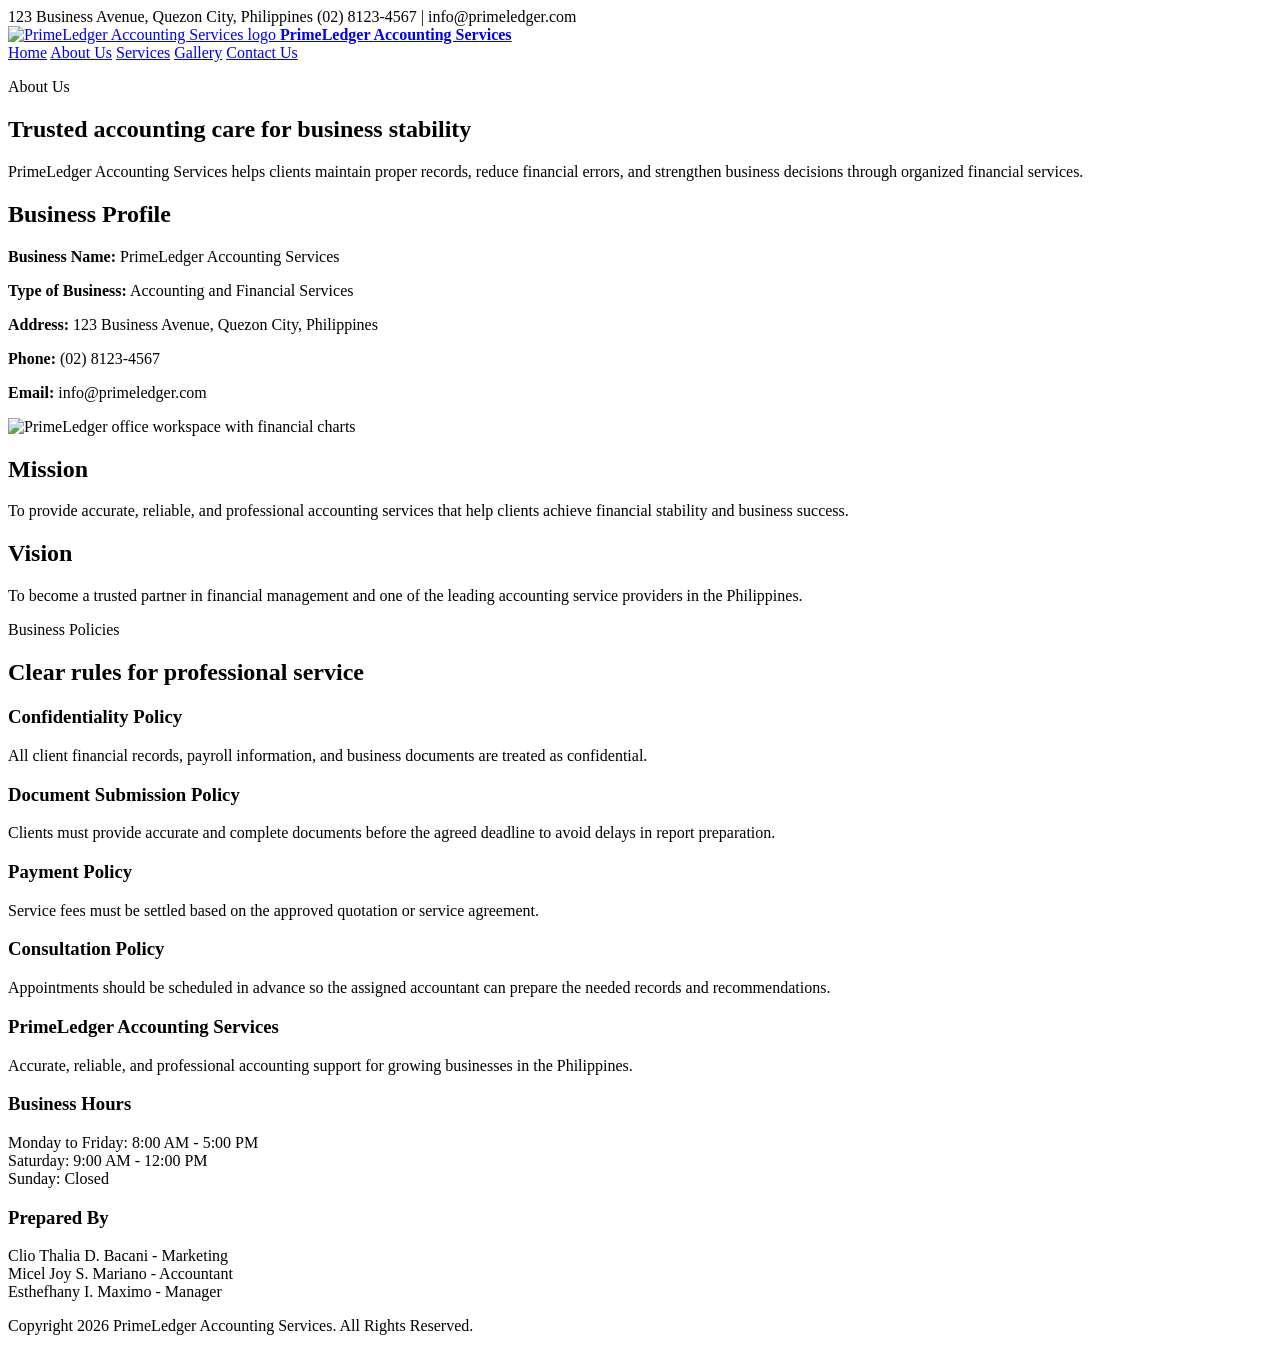
==== about.html @ 0c1c7167 "Add About Us page with business details and policies This file contains the complete HTML structure " ====
<!DOCTYPE html>
<html lang="en">
<head>
    <meta charset="UTF-8">
    <meta name="viewport" content="width=device-width, initial-scale=1.0">
    <title>About Us | PrimeLedger Accounting Services</title>
    <link rel="stylesheet" href="assets/style.css">
</head>
<body>
    <div class="topbar">
        <div class="wrap topbar-inner">
            <span>123 Business Avenue, Quezon City, Philippines</span>
            <span>(02) 8123-4567 | info@primeledger.com</span>
        </div>
    </div>
    <header class="site-header">
        <div class="wrap nav-inner">
            <a class="brand" href="index.html">
                <img src="assets/images/logo.svg" alt="PrimeLedger Accounting Services logo">
                <strong>PrimeLedger <span>Accounting Services</span></strong>
            </a>
            <nav class="nav-links" aria-label="Main navigation">
                <a href="index.html">Home</a>
                <a class="active" href="about.html">About Us</a>
                <a href="services.html">Services</a>
                <a href="gallery.html">Gallery</a>
                <a href="contact.html">Contact Us</a>
            </nav>
        </div>
    </header>
    <main>
        <section class="page-hero">
            <div class="wrap">
                <p class="eyebrow">About Us</p>
                <h1>Trusted accounting care for business stability</h1>
                <p>PrimeLedger Accounting Services helps clients maintain proper records, reduce financial errors, and strengthen business decisions through organized financial services.</p>
            </div>
        </section>

        <section class="wrap section split">
            <div>
                <h2>Business Profile</h2>
                <p><strong>Business Name:</strong> PrimeLedger Accounting Services</p>
                <p><strong>Type of Business:</strong> Accounting and Financial Services</p>
                <p><strong>Address:</strong> 123 Business Avenue, Quezon City, Philippines</p>
                <p><strong>Phone:</strong> (02) 8123-4567</p>
                <p><strong>Email:</strong> info@primeledger.com</p>
            </div>
            <img class="rounded-image" src="assets/images/office-hero.svg" alt="PrimeLedger office workspace with financial charts">
        </section>

        <section class="band">
            <div class="wrap section card-grid two">
                <article class="card">
                    <h2>Mission</h2>
                    <p>To provide accurate, reliable, and professional accounting services that help clients achieve financial stability and business success.</p>
                </article>
                <article class="card">
                    <h2>Vision</h2>
                    <p>To become a trusted partner in financial management and one of the leading accounting service providers in the Philippines.</p>
                </article>
            </div>
        </section>

        <section class="wrap section">
            <div class="section-title">
                <p class="eyebrow">Business Policies</p>
                <h2>Clear rules for professional service</h2>
            </div>
            <div class="card-grid two">
                <article class="card">
                    <h3>Confidentiality Policy</h3>
                    <p>All client financial records, payroll information, and business documents are treated as confidential.</p>
                </article>
                <article class="card">
                    <h3>Document Submission Policy</h3>
                    <p>Clients must provide accurate and complete documents before the agreed deadline to avoid delays in report preparation.</p>
                </article>
                <article class="card">
                    <h3>Payment Policy</h3>
                    <p>Service fees must be settled based on the approved quotation or service agreement.</p>
                </article>
                <article class="card">
                    <h3>Consultation Policy</h3>
                    <p>Appointments should be scheduled in advance so the assigned accountant can prepare the needed records and recommendations.</p>
                </article>
            </div>
        </section>
    </main>
    <footer class="site-footer">
        <div class="wrap footer-grid">
            <section>
                <h3>PrimeLedger Accounting Services</h3>
                <p>Accurate, reliable, and professional accounting support for growing businesses in the Philippines.</p>
            </section>
            <section>
                <h3>Business Hours</h3>
                <p>Monday to Friday: 8:00 AM - 5:00 PM<br>Saturday: 9:00 AM - 12:00 PM<br>Sunday: Closed</p>
            </section>
            <section>
                <h3>Prepared By</h3>
                <p>Clio Thalia D. Bacani - Marketing<br>Micel Joy S. Mariano - Accountant<br>Esthefhany I. Maximo - Manager</p>
            </section>
        </div>
        <p class="copyright">Copyright 2026 PrimeLedger Accounting Services. All Rights Reserved.</p>
    </footer>
</body>
</html>
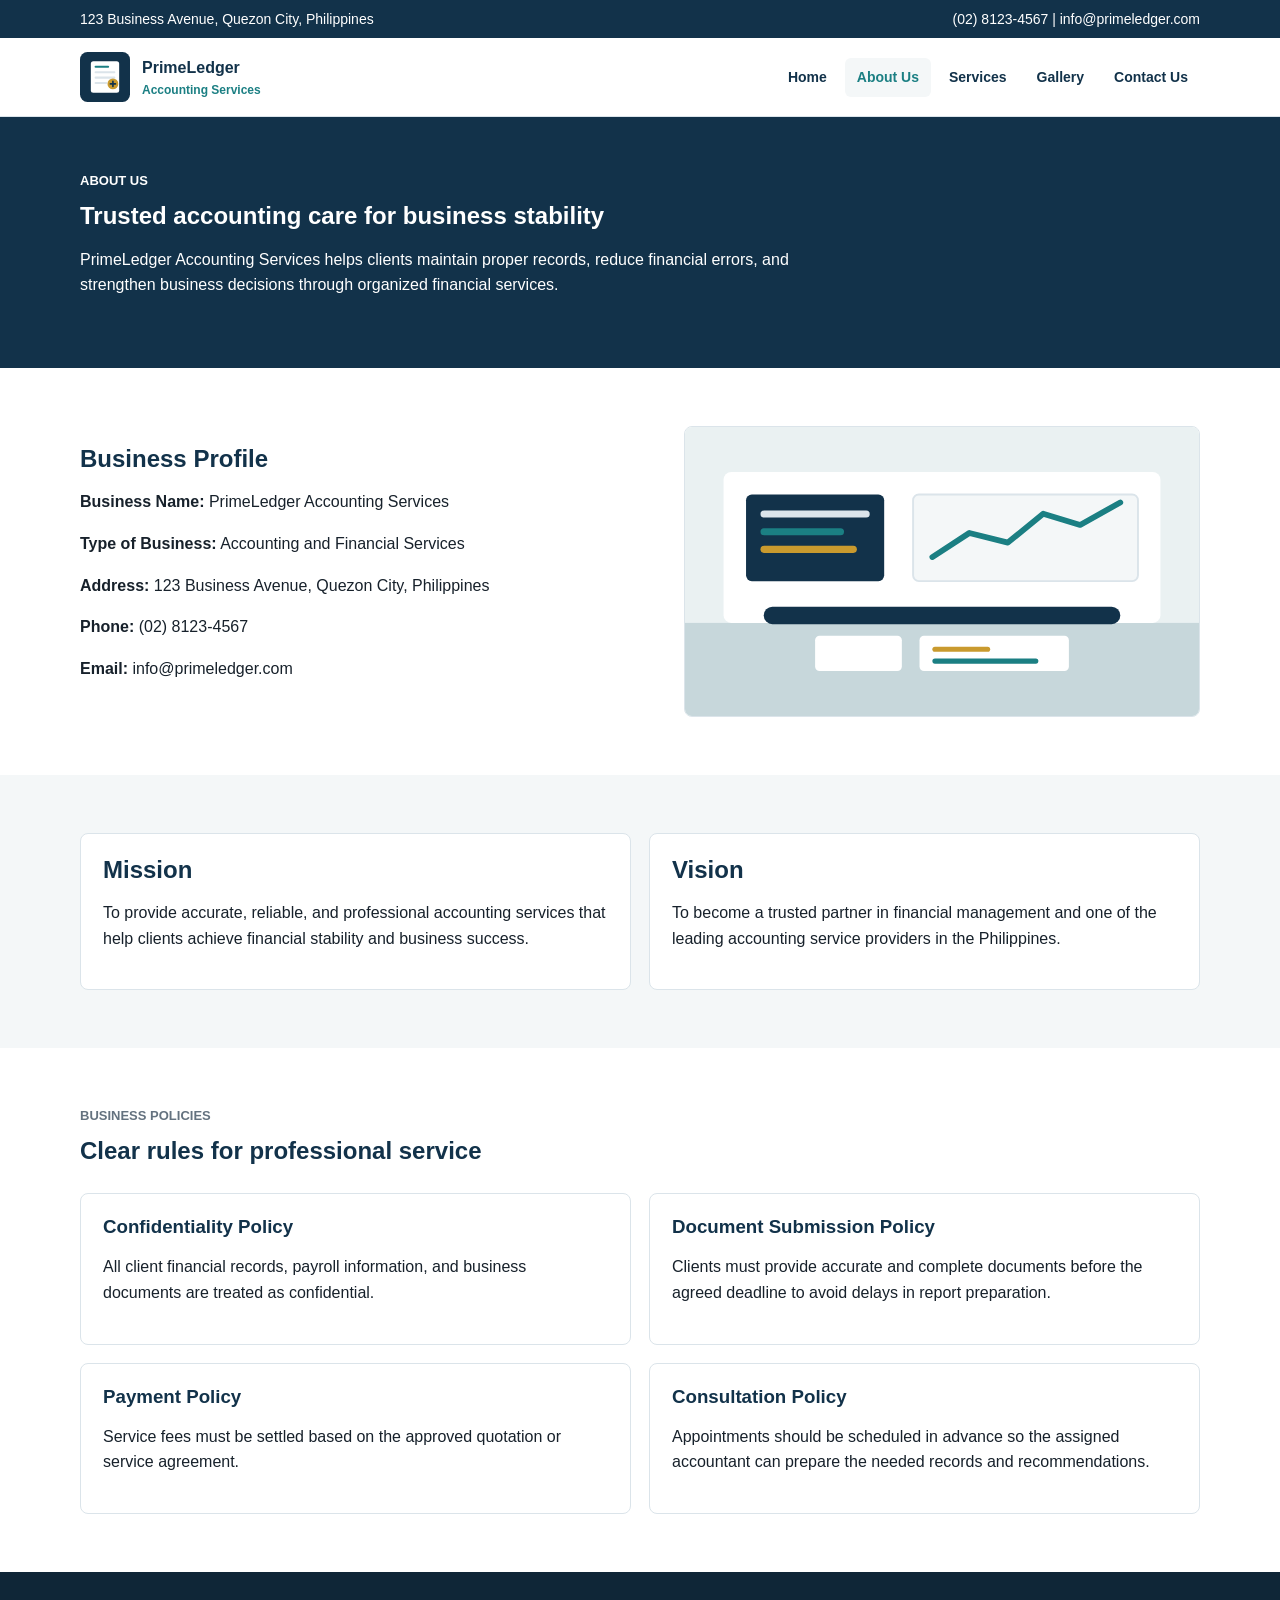
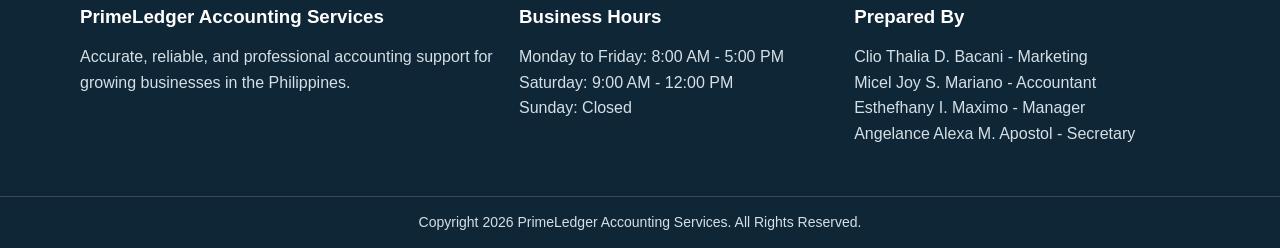
==== commit d960cf2d: "Add secretary to footer on about.html" ====
--- a/about.html
+++ b/about.html
@@ -99,7 +99,7 @@
             </section>
             <section>
                 <h3>Prepared By</h3>
-                <p>Clio Thalia D. Bacani - Marketing<br>Micel Joy S. Mariano - Accountant<br>Esthefhany I. Maximo - Manager</p>
+                <p>Clio Thalia D. Bacani - Marketing<br>Micel Joy S. Mariano - Accountant<br>Esthefhany I. Maximo - Manager<br>Angelance Alexa M. Apostol - Secretary</p>
             </section>
         </div>
         <p class="copyright">Copyright 2026 PrimeLedger Accounting Services. All Rights Reserved.</p>
--- a/assets/style.css
+++ b/assets/style.css
@@ -0,0 +1,410 @@
+:root {
+    --navy: #12324a;
+    --teal: #1b7f83;
+    --gold: #c99a2e;
+    --ink: #17212b;
+    --muted: #64727f;
+    --line: #dbe4ea;
+    --soft: #f4f7f8;
+    --white: #ffffff;
+}
+
+* {
+    box-sizing: border-box;
+}
+
+body {
+    margin: 0;
+    font-family: Arial, Helvetica, sans-serif;
+    color: var(--ink);
+    background: var(--white);
+    line-height: 1.6;
+}
+
+img {
+    display: block;
+    max-width: 100%;
+}
+
+.wrap {
+    width: min(1120px, calc(100% - 32px));
+    margin: 0 auto;
+}
+
+.topbar {
+    background: var(--navy);
+    color: var(--white);
+    font-size: 14px;
+}
+
+.topbar-inner,
+.nav-inner {
+    display: flex;
+    justify-content: space-between;
+    gap: 16px;
+    align-items: center;
+    flex-wrap: wrap;
+}
+
+.topbar-inner {
+    padding: 8px 0;
+}
+
+.site-header {
+    background: var(--white);
+    border-bottom: 1px solid var(--line);
+    position: sticky;
+    top: 0;
+    z-index: 5;
+}
+
+.nav-inner {
+    padding: 14px 0;
+}
+
+.brand {
+    display: flex;
+    align-items: center;
+    gap: 12px;
+    color: var(--navy);
+    text-decoration: none;
+}
+
+.brand img {
+    width: 50px;
+    height: 50px;
+}
+
+.brand span {
+    display: block;
+    color: var(--teal);
+    font-size: 12px;
+}
+
+.nav-links {
+    display: flex;
+    gap: 6px;
+    flex-wrap: wrap;
+}
+
+.nav-links a {
+    color: var(--navy);
+    text-decoration: none;
+    padding: 8px 12px;
+    border-radius: 6px;
+    font-weight: 700;
+    font-size: 14px;
+}
+
+.nav-links a:hover,
+.nav-links a.active {
+    background: var(--soft);
+    color: var(--teal);
+}
+
+.hero {
+    min-height: 520px;
+    display: flex;
+    align-items: center;
+    background: linear-gradient(rgba(18, 50, 74, 0.88), rgba(18, 50, 74, 0.78)), url("images/office-hero.svg");
+    background-size: cover;
+    background-position: center;
+    color: var(--white);
+}
+
+.hero-content {
+    padding: 70px 0;
+}
+
+.eyebrow {
+    margin: 0 0 10px;
+    color: var(--gold);
+    font-size: 13px;
+    font-weight: 800;
+    text-transform: uppercase;
+}
+
+h1,
+h2,
+h3 {
+    color: var(--navy);
+    line-height: 1.18;
+    margin: 0 0 14px;
+}
+
+.hero h1 {
+    color: var(--white);
+    font-size: clamp(36px, 6vw, 66px);
+    max-width: 860px;
+}
+
+.hero p {
+    max-width: 720px;
+    font-size: 18px;
+}
+
+.page-hero {
+    background: var(--navy);
+    color: var(--white);
+    padding: 54px 0;
+}
+
+.page-hero h1,
+.page-hero p {
+    color: var(--white);
+}
+
+.page-hero p {
+    max-width: 760px;
+}
+
+.actions {
+    display: flex;
+    gap: 12px;
+    flex-wrap: wrap;
+    margin-top: 24px;
+}
+
+.button {
+    display: inline-block;
+    border: 0;
+    border-radius: 6px;
+    background: var(--gold);
+    color: var(--navy);
+    padding: 11px 18px;
+    font: inherit;
+    font-weight: 800;
+    text-decoration: none;
+    cursor: pointer;
+}
+
+.button-light {
+    background: var(--white);
+}
+
+.section {
+    padding: 58px 0;
+}
+
+.band {
+    background: var(--soft);
+}
+
+.split {
+    display: grid;
+    grid-template-columns: 1.05fr 0.95fr;
+    gap: 34px;
+    align-items: center;
+}
+
+.rounded-image,
+.gallery-card,
+.card,
+.contact-form {
+    border: 1px solid var(--line);
+    border-radius: 8px;
+    background: var(--white);
+}
+
+.rounded-image {
+    overflow: hidden;
+}
+
+.section-title {
+    max-width: 760px;
+    margin-bottom: 28px;
+}
+
+.section-title p,
+.muted {
+    color: var(--muted);
+}
+
+.card-grid {
+    display: grid;
+    gap: 18px;
+}
+
+.card-grid.two {
+    grid-template-columns: repeat(2, 1fr);
+}
+
+.card-grid.three {
+    grid-template-columns: repeat(3, 1fr);
+}
+
+.card-grid.four {
+    grid-template-columns: repeat(4, 1fr);
+}
+
+.card,
+.contact-form {
+    padding: 22px;
+}
+
+.icon {
+    width: 56px;
+    height: 56px;
+    margin-bottom: 14px;
+}
+
+.price {
+    color: var(--teal);
+    font-weight: 800;
+}
+
+.stats {
+    display: grid;
+    grid-template-columns: repeat(3, 1fr);
+    gap: 12px;
+    margin-top: 22px;
+}
+
+.stats div {
+    border-left: 4px solid var(--teal);
+    background: var(--soft);
+    border-radius: 6px;
+    padding: 16px;
+}
+
+.stats strong {
+    display: block;
+    color: var(--navy);
+    font-size: 26px;
+}
+
+.price-table {
+    width: 100%;
+    border-collapse: collapse;
+    background: var(--white);
+    border: 1px solid var(--line);
+}
+
+.price-table th,
+.price-table td {
+    padding: 14px;
+    border-bottom: 1px solid var(--line);
+    text-align: left;
+    vertical-align: top;
+}
+
+.price-table th {
+    background: var(--navy);
+    color: var(--white);
+}
+
+.gallery-grid {
+    display: grid;
+    grid-template-columns: repeat(3, 1fr);
+    gap: 18px;
+}
+
+.gallery-card {
+    margin: 0;
+    overflow: hidden;
+}
+
+.gallery-card figcaption {
+    padding: 16px;
+}
+
+.gallery-card strong,
+.gallery-card span {
+    display: block;
+}
+
+.gallery-card span {
+    color: var(--muted);
+}
+
+.contact-layout {
+    display: grid;
+    grid-template-columns: 0.85fr 1.15fr;
+    gap: 24px;
+    align-items: start;
+}
+
+label {
+    display: block;
+    color: var(--navy);
+    font-weight: 700;
+    margin-bottom: 6px;
+}
+
+input,
+select,
+textarea {
+    width: 100%;
+    margin-bottom: 14px;
+    padding: 11px 12px;
+    border: 1px solid #c8d5dc;
+    border-radius: 6px;
+    font: inherit;
+}
+
+textarea {
+    min-height: 130px;
+    resize: vertical;
+}
+
+.notice {
+    border-radius: 6px;
+    padding: 12px 14px;
+    font-weight: 700;
+}
+
+.notice.success {
+    background: #e7f6ef;
+    color: #17633e;
+}
+
+.notice.error {
+    background: #fdeceb;
+    color: #8e2b25;
+}
+
+.site-footer {
+    background: #0f2637;
+    color: var(--white);
+}
+
+.footer-grid {
+    display: grid;
+    grid-template-columns: 1.2fr 0.9fr 1fr;
+    gap: 24px;
+    padding: 34px 0;
+}
+
+.site-footer h3 {
+    color: var(--white);
+}
+
+.site-footer p {
+    color: #d4e0e6;
+}
+
+.copyright {
+    border-top: 1px solid rgba(255, 255, 255, 0.16);
+    margin: 0;
+    padding: 14px;
+    text-align: center;
+    color: #d4e0e6;
+    font-size: 14px;
+}
+
+@media (max-width: 920px) {
+    .split,
+    .contact-layout,
+    .footer-grid,
+    .card-grid.two,
+    .card-grid.three,
+    .card-grid.four,
+    .gallery-grid,
+    .stats {
+        grid-template-columns: 1fr;
+    }
+
+    .hero {
+        min-height: auto;
+    }
+}
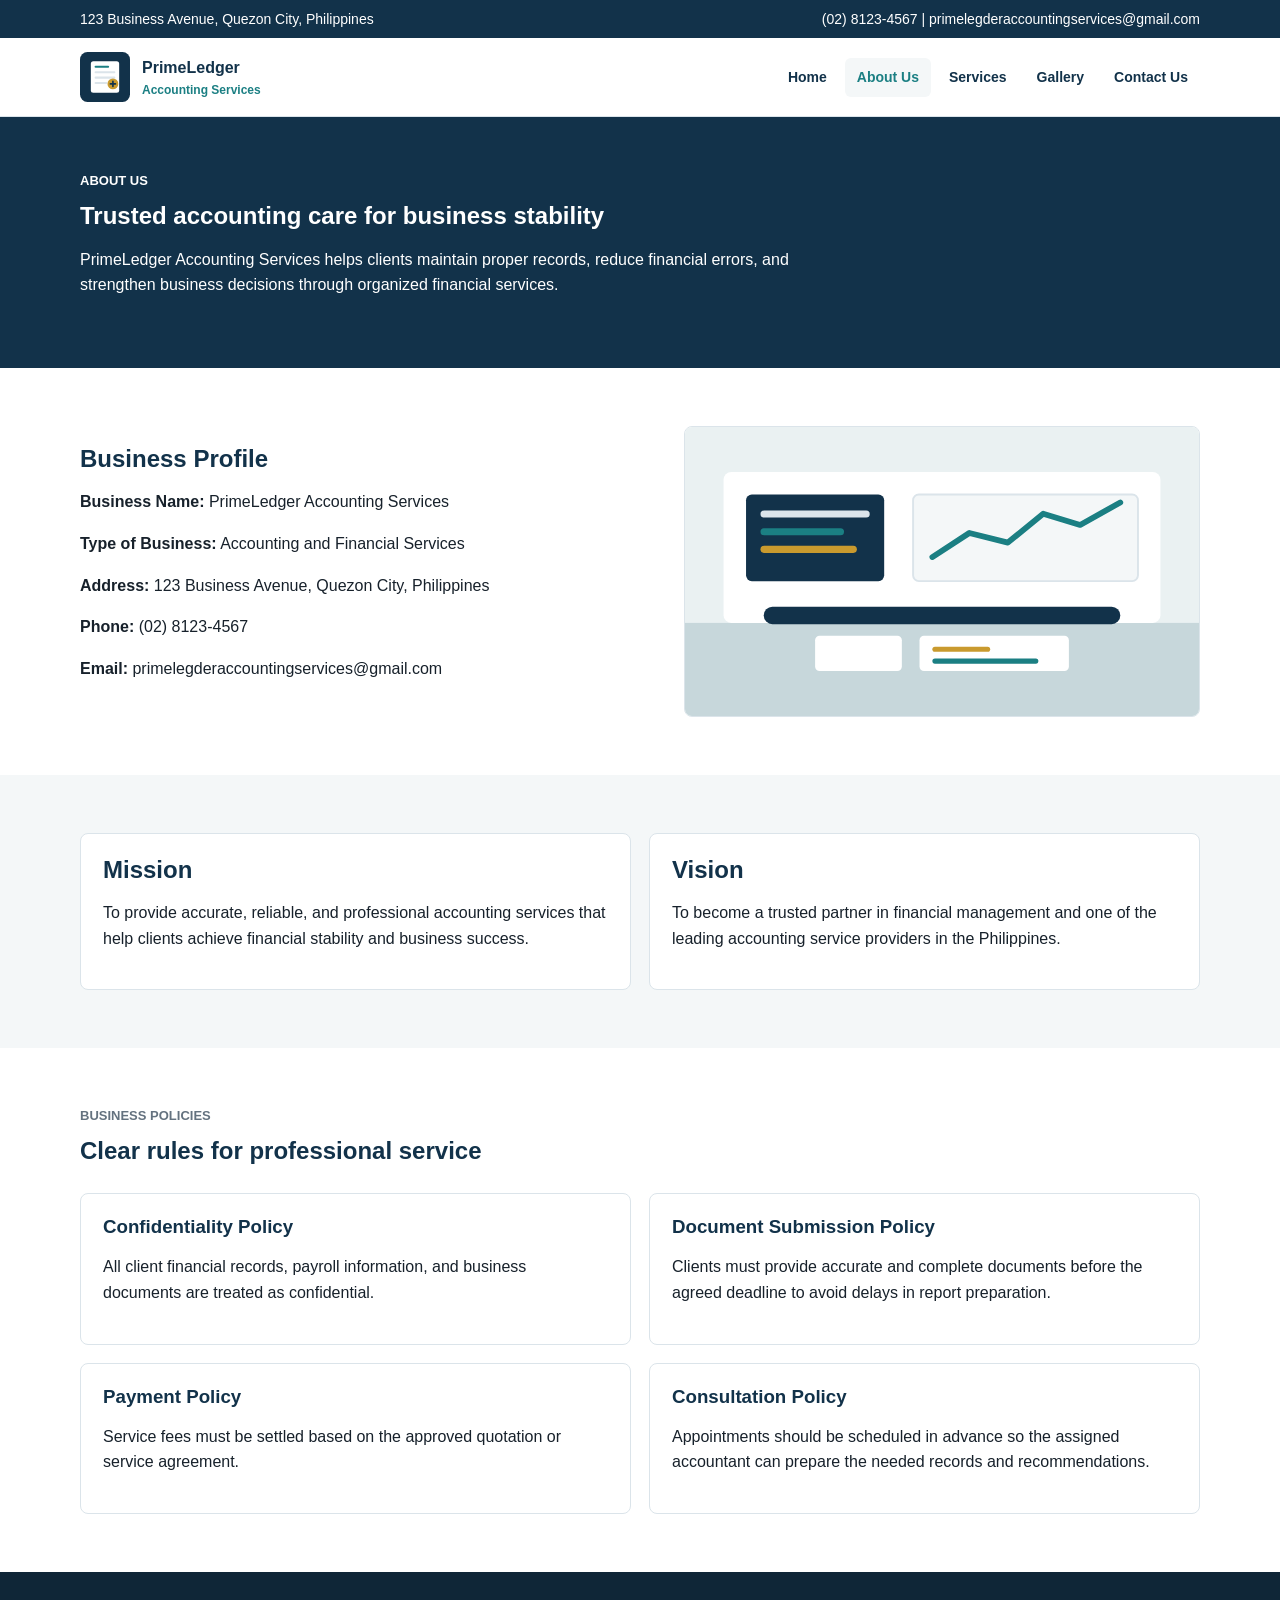
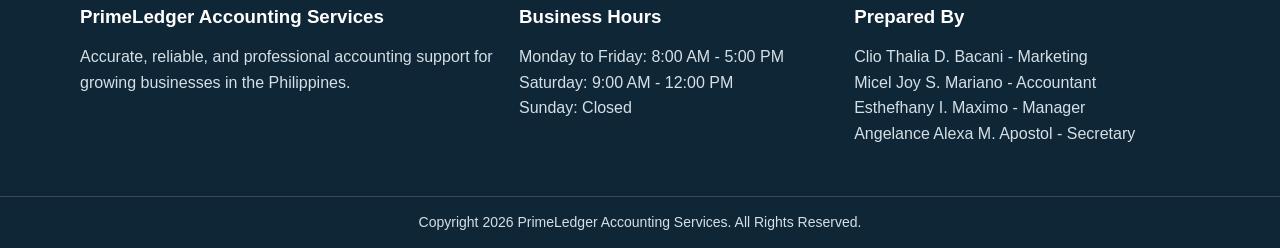
==== commit fd83849e: "Update email address on about.html" ====
--- a/about.html
+++ b/about.html
@@ -10,7 +10,7 @@
     <div class="topbar">
         <div class="wrap topbar-inner">
             <span>123 Business Avenue, Quezon City, Philippines</span>
-            <span>(02) 8123-4567 | info@primeledger.com</span>
+            <span>(02) 8123-4567 | primelegderaccountingservices@gmail.com</span>
         </div>
     </div>
     <header class="site-header">
@@ -44,7 +44,7 @@
                 <p><strong>Type of Business:</strong> Accounting and Financial Services</p>
                 <p><strong>Address:</strong> 123 Business Avenue, Quezon City, Philippines</p>
                 <p><strong>Phone:</strong> (02) 8123-4567</p>
-                <p><strong>Email:</strong> info@primeledger.com</p>
+                <p><strong>Email:</strong> primelegderaccountingservices@gmail.com</p>
             </div>
             <img class="rounded-image" src="assets/images/office-hero.svg" alt="PrimeLedger office workspace with financial charts">
         </section>
